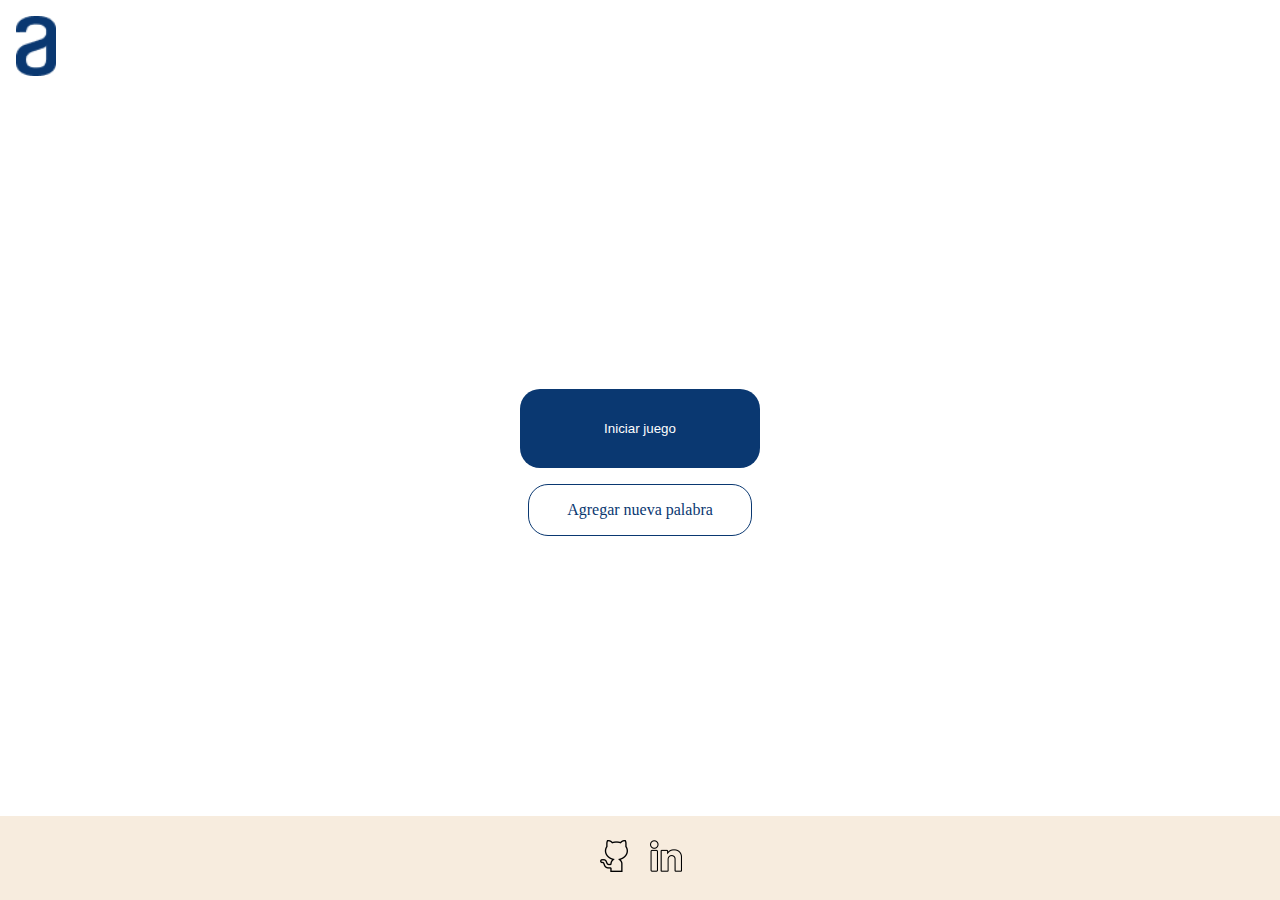
==== index.html @ 25493ca0 "Iniciando challenge 2 de ONE" ====
<!DOCTYPE html>
<html lang="en">
<head>
    <meta charset="UTF-8">
    <meta http-equiv="X-UA-Compatible" content="IE=edge">
    <meta name="viewport" content="width=device-width, initial-scale=1.0">
    <link rel="stylesheet" href="styles.css"/>
    <title>Ahorcado</title>
</head>
<body>
    <header>
        <img src="./img/logoAlura.png"/>
    </header>
    <main>
        <section id="home">
            <button href="./play.html" class="btn-start" id="btn-start">Iniciar juego</button>
            <a href="./newWord.html" class="btn-new-word">Agregar nueva palabra</a>
        </section>

        <section id="play">
            <div class="response">
                <canvas id="board" width="1200" height="1200"></canvas>
                <div class="rightLetters"></div>
                <div class="wrongLetters"></div>
            </div>
    
            <div class="btn-container">
                <a href="./play.html" class="btn-new-game">Nuevo juego</a>
                <a href="./index.html" class="btn-decline">Desistir</a>
            </div>
        </section>
    </main>
    <footer id="footer">
        <img src="./img/github.png" alt="Github"/>
        <img src="./img/linkedin.png" alt="Linkedin"/>
    </footer>

    <!-- JavaScript -->
    <script src="./index.js"></script>
    <script src="./canva.js"></script>
</body>
</html>
---- styles.css ----
*{
    margin: 0;
    padding: 0;
    box-sizing: border-box;
}

:root {
    /* Light Mode */
    --primary-color: #0A3871;
    --primary-dark-color: #000;
    --primary-light-color: #0A387180;
    --secondary-color: #F7ECDE;
    --secondary-light-color: #FEFEFE;
}

html {
    scroll-behavior: smooth;
}


header img{
    width: 5vw;
    margin: 1rem auto 0 1rem;
}

#home{
    display: flex;
    flex-direction: column;
    align-items: center;
    justify-content: center;
    height: 85vh;
}

.btn-start,
.btn-new-word{
    text-align: center;
    text-decoration: none;
    border-radius: 20px;
}

.btn-start{
    padding: 2rem;
    width: 15rem;
    margin-bottom: 1rem;
    border: none;
    background-color: var(--primary-color);
    color: var(--secondary-light-color);
}

.btn-new-word{
    padding: 1rem;
    width: 14rem;
    border: 1px solid var(--primary-color);
    color: var(--primary-color);
}

footer{
    background-color: var(--secondary-color);
    padding: 1rem;
    position: absolute;
    bottom: 0;
    width: 100%;
    text-align: center;
}

footer img{
    margin: 0.5rem;
    width: 2rem;
}

#play{
    display: none;
    flex-direction: column;
    justify-content: space-around;
    height: 90vh;
    margin: 0 1rem;
}


/* Section to add a new word */

#new-word{
    display: flex;
    flex-direction: column;
    justify-content: space-around;
    height: 90vh;
    margin: 0 1rem;
}

.new-word-container,
.response{
    display: flex;
    flex-direction: column;
    justify-content: space-between;
    height: 70vh;
}

.add-new-word{
    border: none;
    color: var(--primary-color);
    font-size: 1.5rem;
    padding: 0.5rem;
    height: 4rem;
}

.add-new-word::placeholder{
    color: var(--primary-light-color);
    font-size: 1.5rem;
}

.info{
    font-size: 0.8rem;
    display: flex;
    align-items: center;
    color: var(--primary-color);
}

.info img{  
    margin-right: .5rem;
}

.btn-container{
    display: flex;
    flex-direction: column;
    justify-content: space-around;
    height: 20vh;
}

.btn-save,
.btn-cancel,
.btn-new-game,
.btn-decline{
    padding: 1.5rem;
    border-radius: 15px;
    text-align: center;
    text-decoration: none;
}

.btn-save,
.btn-new-game{
    color: var(--secondary-light-color);
    background-color: var(--primary-color);
    border: none;
}

.btn-cancel,
.btn-decline{
    border: 1px solid var(--primary-color);
    background-color: var(--secondary-light-color);
    color: var(--primary-color);
}

/* Section to play the game */

.btn-new-game,
.btn-decline{
    padding: 1.5rem;
    border-radius: 15px;
    text-align: center;
    text-decoration: none;
}


/* Responsive */

@media(min-width: 768px){
    header img{
        width: 2.5rem;
    }
    
    .btn-container{
        flex-direction: row;
        align-items: center;
        height: 10vh;
    }

    .btn-new-game,
    .btn-decline,
    .btn-save,
    .btn-cancel{
       width: 20rem; 
       height: 8vh;
    }

    #new-word,
    #play{
        width: 45rem;
        margin: 0 auto;
    }

}

@media(min-width: 1440px){
    header{
        width: 1440px;
        margin:  0 auto;
    }
}
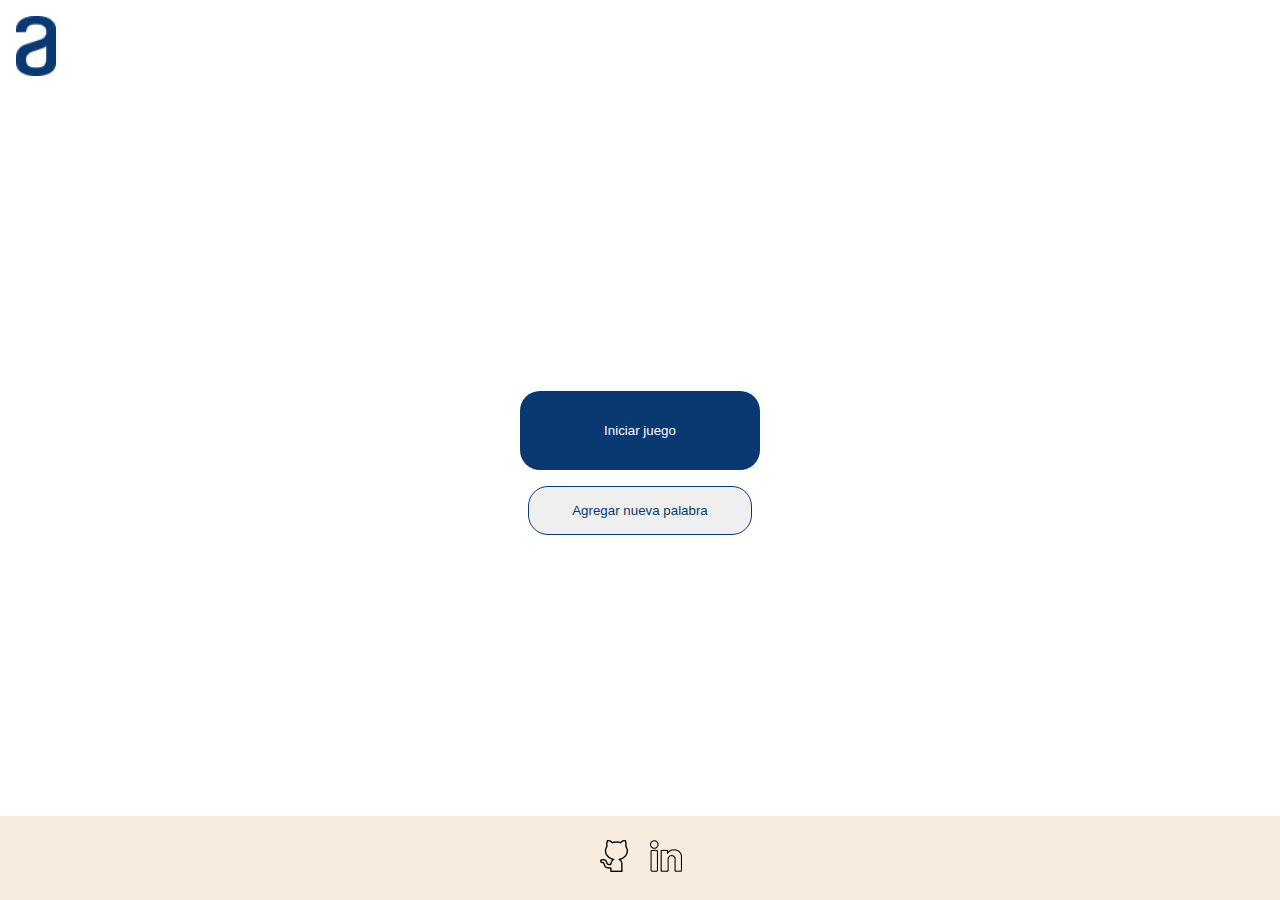
==== commit f3300dbd: "add functionality to buttons" ====
--- a/index.html
+++ b/index.html
@@ -13,8 +13,8 @@
     </header>
     <main>
         <section id="home">
-            <button href="./play.html" class="btn-start" id="btn-start">Iniciar juego</button>
-            <a href="./newWord.html" class="btn-new-word">Agregar nueva palabra</a>
+            <button class="btn-start" id="btn-start">Iniciar juego</button>
+            <button class="btn-new-word" id="btn-new-word">Agregar nueva palabra</button>
         </section>
 
         <section id="play">
@@ -25,8 +25,28 @@
             </div>
     
             <div class="btn-container">
-                <a href="./play.html" class="btn-new-game">Nuevo juego</a>
-                <a href="./index.html" class="btn-decline">Desistir</a>
+                <button class="btn-new-game" id="btn-new-game">Nuevo juego</button>
+                <button class="btn-decline" id="btn-decline">Desistir</button>
+            </div>
+        </section>
+
+        <section id="new-word">
+            <div class="new-word-container">
+                <input 
+                    type="text"
+                    class="add-new-word" 
+                    id="add-new-word"
+                    placeholder="Ingrese una palabra"
+                />
+                <label for="add-new-word" class="info">
+                    <img src="./img/logoAlerta.png"/>
+                    Máx. de 8 letras
+                </label>
+            </div>
+
+            <div class="btn-container">
+                <button class="btn-save">Guardar y empezar</button>
+                <button class="btn-cancel">Cancelar</button>
             </div>
         </section>
     </main>
--- a/styles.css
+++ b/styles.css
@@ -80,7 +80,7 @@
 /* Section to add a new word */
 
 #new-word{
-    display: flex;
+    display: none;
     flex-direction: column;
     justify-content: space-around;
     height: 90vh;
